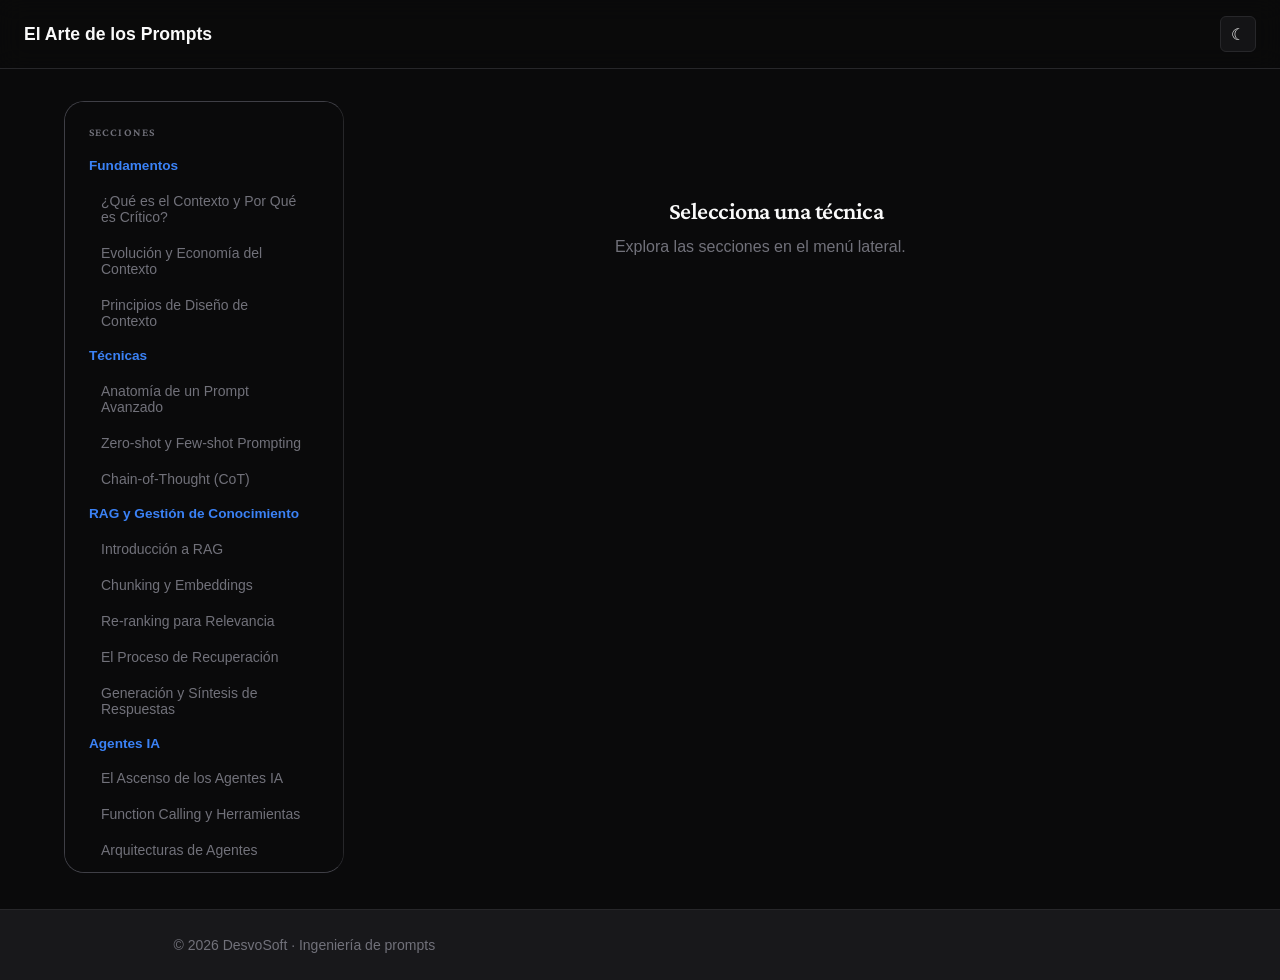
==== content.html @ 852bd84f "Add 3 missing section cards (Optimizacion, Seguridad, Futuro); fix sidebar mobile; add hover transit" ====
<!DOCTYPE html>
<html lang="es" data-theme="dark">
<head>
  <meta charset="UTF-8" />
  <meta name="viewport" content="width=device-width, initial-scale=1.0" />
  <title>Contenido — El Arte de los Prompts</title>
  <meta name="description" content="Catálogo de técnicas de ingeniería de prompts." />
  <meta name="keywords" content="ingeniería de prompts,prompt engineering,context engineering,LLM,inteligencia artificial" />
  <meta name="author" content="DesvoSoft" />
  <meta name="robots" content="index, follow" />
  <meta property="og:title" content="El Arte de los Prompts - Contenido" />
  <meta property="og:description" content="Catálogo de técnicas de ingeniería de prompts." />
  <meta property="og:type" content="article" />
  <meta property="og:url" content="https://desvosoft.github.io/El-arte-de-los-prompts/content.html" />
  <meta name="twitter:card" content="summary" />
  <meta name="twitter:title" content="El Arte de los Prompts - Contenido" />
  <link rel="canonical" href="https://desvosoft.github.io/El-arte-de-los-prompts/content.html" />
  <link rel="icon" type="image/svg+xml" href="data:image/svg+xml,<svg xmlns='http://www.w3.org/2000/svg' viewBox='0 0 100 100'><text y='.9em' font-size='90'>🧠</text></svg>" />
  <link rel="stylesheet" href="style.css" />
<style>
    :root {
      --bg: #0a0a0b;
      --surface: #141416;
      --border: #27272a;
      --text: #fafafa;
      --text-muted: #71717a;
      --accent: #3b82f6;
      --accent-subtle: rgba(59, 130, 246, 0.15);
      --accent-hover: #60a5fa;
      --success: #10b981;
      --success-subtle: rgba(16, 185, 129, 0.15);
      --warning: #f59e0b;
      --warning-subtle: rgba(245, 158, 11, 0.15);
      --purple: #8b5cf6;
      --purple-subtle: rgba(139, 92, 246, 0.15);
    }
    [data-theme="light"] {
      --bg: #fafafa;
      --surface: #ffffff;
      --border: #e4e4e7;
      --text: #18181b;
      --text-muted: #71717a;
      --accent: #2563eb;
      --accent-subtle: rgba(37, 99, 235, 0.1);
      --accent-hover: #1d4ed8;
      --success: #059669;
      --success-subtle: rgba(5, 150, 105, 0.1);
      --warning: #d97706;
      --warning-subtle: rgba(217, 119, 6, 0.1);
      --purple: #7c3aed;
      --purple-subtle: rgba(124, 58, 237, 0.1);
    }
    * { margin: 0; padding: 0; box-sizing: border-box; }
    body {
      font-family: -apple-system, BlinkMacSystemFont, 'Segoe UI', sans-serif;
      background: var(--bg);
      color: var(--text);
      min-height: 100vh;
      line-height: 1.6;
    }
    
    /* Header */
    .header {
      position: sticky;
      top: 0;
      z-index: 100;
      padding: 1rem 1.5rem;
      display: flex;
      justify-content: space-between;
      align-items: center;
      background: rgba(10, 10, 11, 0.9);
      backdrop-filter: blur(12px);
      border-bottom: 1px solid var(--border);
    }
    [data-theme="light"] .header { background: rgba(250, 250, 250, 0.9); }
    .logo { font-weight: 700; text-decoration: none; color: var(--text); font-size: 1.1rem; transition: color 0.2s; }
    .logo:hover { color: var(--accent); }
    .header-right { display: flex; align-items: center; gap: 1rem; }
    .toggle {
      width: 36px;
      height: 36px;
      border-radius: 6px;
      border: 1px solid var(--border);
      background: var(--surface);
      color: var(--text);
      cursor: pointer;
      font-size: 1rem;
      transition: all 0.2s;
    }
    .toggle:hover { border-color: var(--accent); color: var(--accent); }

    /* Layout */
    .layout {
      display: flex;
      min-height: calc(100vh - 60px);
    }
    .sidebar {
      width: 280px;
      flex-shrink: 0;
      border-right: 1px solid var(--border);
      padding: 1.5rem;
      overflow-y: auto;
      position: sticky;
      top: 60px;
      height: calc(100vh - 60px);
      background: var(--bg);
    }
    .sidebar h3 {
      font-size: 0.7rem;
      text-transform: uppercase;
      letter-spacing: 0.1em;
      color: var(--text-muted);
      margin-bottom: 1rem;
      font-weight: 600;
    }
    .menu { list-style: none; }
    .menu-section { margin-bottom: 1.5rem; }
    .menu-header {
      font-size: 0.85rem;
      font-weight: 600;
      color: var(--accent);
      margin-bottom: 0.5rem;
    }
    .menu li { margin-bottom: 0.25rem; }
    .menu button {
      width: 100%;
      text-align: left;
      padding: 0.5rem 0.75rem;
      font-size: 0.875rem;
      background: transparent;
      border: none;
      border-radius: 6px;
      color: var(--text-muted);
      cursor: pointer;
      transition: all 0.2s;
    }
    .menu button:hover { background: var(--surface); color: var(--text); }
    .menu button.active { background: var(--accent-subtle); color: var(--accent); font-weight: 500; }

    .main { flex: 1; padding: 2rem; max-width: 800px; }
    .breadcrumb { display: flex; gap: 0.5rem; font-size: 0.85rem; color: var(--text-muted); margin-bottom: 1.5rem; }
    .breadcrumb a { color: var(--text-muted); text-decoration: none; transition: color 0.2s; }
    .breadcrumb a:hover { color: var(--accent); }

    /* Technique Content */
    .technique h1 { font-size: 1.75rem; margin-bottom: 0.75rem; font-weight: 700; }
    .technique .summary { font-size: 1.1rem; color: var(--text-muted); margin-bottom: 1.5rem; line-height: 1.7; }
    .technique .meta { display: flex; gap: 0.75rem; margin-bottom: 2rem; flex-wrap: wrap; }
    .technique .meta span {
      padding: 0.25rem 0.75rem;
      font-size: 0.8rem;
      background: var(--surface);
      border: 1px solid var(--border);
      border-radius: 50px;
      color: var(--text-muted);
    }
    
    /* Sections */
    .technique .section { margin-bottom: 2rem; padding-bottom: 1.5rem; border-bottom: 1px solid var(--border); }
    .technique .section:last-child { border-bottom: none; }
    .technique .section h2 { font-size: 1.1rem; margin-bottom: 1rem; padding-bottom: 0.5rem; border-bottom: 1px solid var(--border); font-weight: 600; }
    .technique .section p, .technique .section li { font-size: 0.95rem; color: var(--text-muted); margin-bottom: 0.75rem; line-height: 1.7; }
    .technique ul { padding-left: 1.25rem; }
    .technique li { margin-bottom: 0.5rem; }
    
    /* Example Block */
    .example {
      background: var(--surface);
      border: 1px solid var(--border);
      border-radius: 8px;
      padding: 1.25rem;
      margin: 1rem 0;
    }
    .example h4 { font-size: 0.85rem; color: var(--text-muted); margin-bottom: 0.75rem; font-weight: 500; }
    .example pre {
      font-size: 0.85rem;
      white-space: pre-wrap;
      font-family: 'SF Mono', Monaco, 'JetBrains Mono', monospace;
      line-height: 1.6;
      background: var(--bg);
      padding: 1rem;
      border-radius: 6px;
      overflow-x: auto;
    }
    
    /* Deep Dive */
    .deep-dive {
      background: var(--purple-subtle);
      border-left: 3px solid var(--purple);
      padding: 1rem;
      margin: 1rem 0;
      border-radius: 0 8px 8px 0;
    }
    .deep-dive h3 { font-size: 0.9rem; color: var(--purple); margin-bottom: 0.5rem; font-weight: 600; }
    .deep-dive li { margin-bottom: 0.5rem; }
    
    /* Scenario */
    .scenario {
      background: var(--surface);
      border: 1px solid var(--border);
      border-radius: 8px;
      padding: 1rem;
      margin: 1rem 0;
    }
    .scenario h4 { font-size: 0.9rem; color: var(--text); margin-bottom: 0.5rem; font-weight: 500; }
    .scenario pre { font-size: 0.8rem; white-space: pre-wrap; margin-bottom: 0.5rem; font-family: monospace; }
    .scenario .analysis { font-size: 0.85rem; color: var(--text-muted); font-style: italic; }
    
    /* Hands On */
    .hands-on {
      background: var(--success-subtle);
      border: 1px solid var(--success);
      border-radius: 8px;
      padding: 1.5rem;
      margin: 1.5rem 0;
    }
    .hands-on h2 { color: var(--success); font-size: 1rem; margin-bottom: 1rem; }
    .hands-on ol { padding-left: 1.25rem; }
    .hands-on li { margin-bottom: 0.5rem; color: var(--text); }
    
    /* Key Takeaways */
    .key-takeaways {
      background: var(--surface);
      border: 1px solid var(--border);
      border-radius: 8px;
      padding: 1.5rem;
      margin: 1.5rem 0;
    }
    .key-takeaways h2 { font-size: 1rem; margin-bottom: 1rem; }
    .key-takeaways ul { list-style: none; }
    .key-takeaways li { 
      color: var(--text); 
      margin-bottom: 0.75rem;
      padding-left: 1.5rem;
      position: relative;
    }
    .key-takeaways li::before {
      content: "✓";
      position: absolute;
      left: 0;
      color: var(--success);
      font-weight: bold;
    }

    /* Best Practices */
    .best-practices {
      background: var(--accent-subtle);
      border: 1px solid var(--accent);
      border-radius: 8px;
      padding: 1.5rem;
      margin: 1.5rem 0;
    }
    .best-practices h2 { color: var(--accent); font-size: 1rem; margin-bottom: 1rem; }
    
    /* Errors */
    .errors {
      background: rgba(239, 68, 68, 0.1);
      border: 1px solid #ef4444;
      border-radius: 8px;
      padding: 1.5rem;
      margin: 1.5rem 0;
    }
    .errors h2 { color: #ef4444; font-size: 1rem; margin-bottom: 1rem; }
    .errors li { color: var(--text-muted); margin-bottom: 0.5rem; }
    .errors li::before {
      content: "✗ ";
      color: #ef4444;
    }

    /* Empty State */
    .empty { text-align: center; padding: 4rem 2rem; }
    .empty h2 { font-size: 1.5rem; margin-bottom: 0.5rem; }
    .empty p { color: var(--text-muted); }

    /* Footer */
    .footer { padding: 1.5rem; text-align: center; border-top: 1px solid var(--border); color: var(--text-muted); font-size: 0.85rem; }

    /* Animations */
    @keyframes fadeIn {
      from { opacity: 0; transform: translateY(10px); }
      to { opacity: 1; transform: translateY(0); }
    }
    .technique { animation: fadeIn 0.3s ease-out; }

    /* Responsive */
    @media (max-width: 768px) {
      .layout { flex-direction: column; }
      .sidebar { width: 100%; height: auto; position: static; border-right: none; border-bottom: 1px solid var(--border); max-height: 50vh; overflow-y: auto; }
      .main { padding: 1.5rem; }
      .technique h1 { font-size: 1.5rem; }
    }
  </style>
</head>
<body>
  <header class="header">
    <a href="index.html" class="logo">El Arte de los Prompts</a>
    <div class="header-right">
      <button class="toggle" onclick="toggleTheme()">☾</button>
    </div>
  </header>

  <div class="layout">
    <aside class="sidebar">
      <h3>Secciones</h3>
      <ul class="menu" id="menu"></ul>
    </aside>
    <main class="main" id="main">
      <div class="empty">
        <h2>Selecciona una técnica</h2>
        <p>Explora las secciones en el menú lateral.</p>
      </div>
    </main>
  </div>

  <footer class="footer">
    <p>&copy; 2026 DesvoSoft · Ingeniería de prompts</p>
  </footer>

  <script>
    let sections = [];
    let flatTopics = [];

    // Theme
    function initTheme() {
      const saved = localStorage.getItem('theme');
      const isDark = saved === 'dark' || !saved;
      document.documentElement.setAttribute('data-theme', isDark ? 'dark' : 'light');
      document.querySelector('.toggle').textContent = isDark ? '☾' : '☀';
    }
    function toggleTheme() {
      const root = document.documentElement;
      const next = root.getAttribute('data-theme') === 'dark' ? 'light' : 'dark';
      root.setAttribute('data-theme', next);
      localStorage.setItem('theme', next);
      document.querySelector('.toggle').textContent = next === 'dark' ? '☾' : '☀';
    }

    // Data
    async function loadData() {
      const res = await fetch('topics.json');
      const data = await res.json();
      sections = data.sections || [];
      sections.forEach(s => {
        s.topics = s.topics || [];
        s.topics.forEach(t => {
          flatTopics.push({ section: s, topic: t });
        });
      });
      // Load detailed lessons
      await loadDetailedLessons();
    }

    // Detailed lessons from /content/
    let detailedLessons = {};
    async function loadDetailedLessons() {
      try {
        const idxRes = await fetch('content/index.json');
        const idx = await idxRes.json();
        for (const mod of idx.modules) {
          try {
            const modRes = await fetch('content/module-' + mod.id + '.json');
            const modData = await modRes.json();
            for (const lesson of modData.lessons) {
              detailedLessons[lesson.id] = lesson;
            }
          } catch (e) {
            console.log('Module ' + mod.id + ' not found');
          }
        }
      } catch (e) {
        console.log('content/index.json not found');
      }
    }

    // Render menu
    function renderMenu() {
      const menu = document.getElementById('menu');
      menu.innerHTML = '';
      sections.forEach(section => {
        const li = document.createElement('li');
        li.className = 'menu-section';
        li.innerHTML = '<div class="menu-header">' + section.title + '</div>';
        const ul = document.createElement('ul');
        ul.className = 'menu';
        section.topics.forEach(topic => {
          const btn = document.createElement('button');
          btn.textContent = topic.title;
          btn.onclick = () => renderTopic(topic.id);
          ul.appendChild(btn);
        });
        li.appendChild(ul);
        menu.appendChild(li);
      });
    }

    // Render topic
    function renderTopic(id) {
      const entry = flatTopics.find(e => e.topic.id === id);
      if (!entry) {
        // Fallback: try to render basic topic without detailed lesson
        const basicTopic = flatTopics.find(e => e.topic.id === id);
        if (basicTopic) {
          renderBasicTopic(basicTopic.topic);
        } else {
          document.getElementById('main').innerHTML = '<div class="empty"><h2>Tema no encontrado</h2><p>Selecciona una técnica del menú.</p></div>';
        }
        return;
      }
      const { section, topic } = entry;
      
      // Update active - use event from the click handler
      if (event) {
        document.querySelectorAll('.menu button').forEach(b => b.classList.remove('active'));
        event.target.classList.add('active');
      }

      // Check for detailed lesson content
      const lesson = detailedLessons[id];
      const main = document.getElementById('main');
      
      let content = `
        <nav class="breadcrumb">
          <a href="index.html">Inicio</a>
          <span>/</span>
          <span>${topic.title}</span>
        </nav>
        <article class="technique">
          <h1>${topic.title}</h1>
          <p class="summary">${topic.summary || ''}</p>
          <div class="meta">
            <span>${topic.difficulty || ''}</span>
            <span>${topic.time || ''}</span>
          </div>
      `;

      // If detailed lesson exists, render rich content
      if (lesson && lesson.sections) {
        for (const sec of lesson.sections) {
          content += `<div class="section"><h2>${sec.title}</h2>`;
          content += `<p>${sec.content}</p>`;
          
          if (sec.deepDive) {
            content += `<div class="deep-dive"><h3>${sec.deepDive.title}</h3><ul>`;
            for (const item of sec.deepDive.items) {
              content += `<li>${item}</li>`;
            }
            content += `</ul></div>`;
          }
          
          if (sec.examples && sec.examples.length) {
            for (const ex of sec.examples) {
              content += `<div class="example"><h4>${ex.title}</h4><pre>${ex.code || ex.prompt}</pre></div>`;
            }
          }
          
          if (sec.scenarios) {
            for (const scen of sec.scenarios) {
              content += `<div class="scenario"><h4>${scen.title}</h4><pre>${JSON.stringify(scen.code, null, 2)}</pre>`;
              content += `<p class="analysis"><strong>Análisis:</strong> ${scen.analysis}</p></div>`;
            }
          }
          
          content += `</div>`;
        }
        
        if (lesson.handsOn) {
          content += `<div class="section hands-on"><h2>${lesson.handsOn.title}</h2><ol>`;
          for (const step of lesson.handsOn.steps) {
            content += `<li>${step}</li>`;
          }
          content += `</ol></div>`;
        }
        
        if (lesson.keyTakeaways) {
          content += `<div class="section key-takeaways"><h2>Puntos Clave</h2><ul>`;
          for (const kt of lesson.keyTakeaways) {
            content += `<li>${kt}</li>`;
          }
          content += `</ul></div>`;
        }
        
        if (lesson.bestPractices) {
          content += `<div class="section best-practices"><h2>Mejores Prácticas</h2><ul>`;
          for (const bp of lesson.bestPractices) {
            content += `<li>${bp}</li>`;
          }
          content += `</ul></div>`;
        }
        
        if (lesson.errors) {
          content += `<div class="section errors"><h2>Errores Comunes</h2><ul>`;
          for (const err of lesson.errors) {
            content += `<li>${err}</li>`;
          }
          content += `</ul></div>`;
        }
      } else {
        // Fallback to basic fields
        content += `${topic.definition ? `<div class="section"><h2>Definición</h2><p>${topic.definition}</p></div>` : ''}
          ${topic.when ? `<div class="section"><h2>Cuándo usarla</h2><p>${topic.when}</p></div>` : ''}
          ${topic.steps && topic.steps.length ? `<div class="section"><h2>Pasos</h2><ul>${topic.steps.map(s => '<li>'+s+'</li>').join('')}</ul></div>` : ''}
          ${topic.example ? `<div class="section"><h2>Ejemplo</h2><div class="example"><h4>${topic.example.title}</h4><pre>${topic.example.prompt}</pre></div></div>` : ''}
          ${topic.errors && topic.errors.length ? `<div class="section"><h2>Errores Comunes</h2><ul>${topic.errors.map(e => '<li>'+e+'</li>').join('')}</ul></div>` : ''}
          ${topic.bestPractices && topic.bestPractices.length ? `<div class="section"><h2>Mejores Prácticas</h2><ul>${topic.bestPractices.map(b => '<li>'+b+'</li>').join('')}</ul></div>` : ''}
          ${topic.related && topic.related.length ? `<div class="section"><h2>Temas Relacionados</h2><p>${topic.related.join(', ')}</p></div>` : ''}`;
      }
      
      content += `</article>`;
      main.innerHTML = content;
    }

    // Render basic topic from topics.json (fallback)
    function renderBasicTopic(topic) {
      const main = document.getElementById('main');
      main.innerHTML = `
        <nav class="breadcrumb">
          <a href="index.html">Inicio</a>
          <span>/</span>
          <span>${topic.title}</span>
        </nav>
        <article class="technique">
          <h1>${topic.title}</h1>
          <p class="summary">${topic.summary || ''}</p>
          <div class="meta">
            <span>${topic.difficulty || ''}</span>
            <span>${topic.time || ''}</span>
          </div>
          ${topic.definition ? `<div class="section"><h2>Definición</h2><p>${topic.definition}</p></div>` : ''}
          ${topic.when ? `<div class="section"><h2>Cuándo usarla</h2><p>${topic.when}</p></div>` : ''}
          ${topic.steps && topic.steps.length ? `<div class="section"><h2>Pasos</h2><ul>${topic.steps.map(s => '<li>'+s+'</li>').join('')}</ul></div>` : ''}
          ${topic.example ? `<div class="section"><h2>Ejemplo</h2><div class="example"><h4>${topic.example.title}</h4><pre>${topic.example.prompt}</pre></div></div>` : ''}
          ${topic.errors && topic.errors.length ? `<div class="section"><h2>Errores Comunes</h2><ul>${topic.errors.map(e => '<li>'+e+'</li>').join('')}</ul></div>` : ''}
          ${topic.bestPractices && topic.bestPractices.length ? `<div class="section"><h2>Mejores Prácticas</h2><ul>${topic.bestPractices.map(b => '<li>'+b+'</li>').join('')}</ul></div>` : ''}
          ${topic.related && topic.related.length ? `<div class="section"><h2>Temas Relacionados</h2><p>${topic.related.join(', ')}</p></div>` : ''}
        </article>
      `;
    }

    // URL params
    function handleUrlParams() {
      const params = new URLSearchParams(window.location.search);
      const section = params.get('section');
      if (section) {
        const topic = flatTopics.find(t => t.topic.id === section);
        if (topic) {
          renderTopic(section);
        } else {
          // Topic not found - show empty state
          document.getElementById('main').innerHTML = '<div class="empty"><h2>Selecciona una técnica</h2><p>Explora las secciones en el menú lateral.</p></div>';
        }
      }
    }

    // Init
    initTheme();
    loadData().then(() => {
      renderMenu();
      handleUrlParams();
    });
  </script>
</body>
</html>
---- style.css ----
@import url('https://fonts.googleapis.com/css2?family=Crimson+Pro:wght@400;500;600;700&family=Source+Sans+3:wght@400;500;600&family=JetBrains+Mono:wght@400;500&display=swap');

:root {
  --color-bg: #09090b;
  --color-surface: #18181b;
  --color-surface-raised: #27272a;
  --color-border: #3f3f46;
  --color-border-subtle: #27272a;
  --color-text: #fafafa;
  --color-text-secondary: #a1a1aa;
  --color-text-muted: #71717a;
  --color-accent: #3b82f6;
  --color-accent-hover: #60a5fa;
  --color-accent-subtle: rgba(59, 130, 246, 0.15);
  --color-accent-glow: rgba(59, 130, 246, 0.4);
  --color-success: #10b981;
  --color-success-subtle: rgba(16, 185, 129, 0.15);
  --color-blue: #3b82f6;
  --color-blue-light: #60a5fa;
  --color-green: #10b981;
  --color-green-light: #34d399;
  --gradient-primary: linear-gradient(135deg, #3b82f6 0%, #10b981 100%);
  --gradient-surface: linear-gradient(180deg, rgba(16, 185, 129, 0.06) 0%, transparent 100%);
  --gradient-glow: radial-gradient(ellipse at center, rgba(59, 130, 246, 0.15) 0%, transparent 70%);
  --font-heading: 'Crimson Pro', Georgia, serif;
  --font-body: 'Source Sans 3', -apple-system, BlinkMacSystemFont, sans-serif;
  --font-mono: 'JetBrains Mono', 'Fira Code', monospace;
  --radius-sm: 4px;
  --radius-md: 8px;
  --radius-lg: 12px;
  --radius-xl: 20px;
  --shadow-glow: 0 0 40px var(--color-accent-glow);
  --transition-fast: 150ms cubic-bezier(0.4, 0, 0.2, 1);
  --transition-smooth: 300ms cubic-bezier(0.4, 0, 0.2, 1);
}

[data-theme="light"] {
  --color-bg: #fafafa;
  --color-surface: #ffffff;
  --color-surface-raised: #f4f4f5;
  --color-border: #e4e4e7;
  --color-border-subtle: #f4f4f5;
  --color-text: #18181b;
  --color-text-secondary: #52525b;
  --color-text-muted: #a1a1aa;
  --color-accent: #2563eb;
  --color-accent-hover: #1d4ed8;
  --color-accent-subtle: rgba(37, 99, 235, 0.1);
  --color-accent-glow: rgba(37, 99, 235, 0.2);
  --color-success: #059669;
  --color-success-subtle: rgba(5, 150, 105, 0.1);
  --gradient-surface: linear-gradient(180deg, rgba(37, 99, 235, 0.05) 0%, transparent 100%);
  --gradient-glow: radial-gradient(ellipse at center, rgba(37, 99, 235, 0.1) 0%, transparent 70%);
}

*, *::before, *::after {
  box-sizing: border-box;
  margin: 0;
  padding: 0;
}

html {
  scroll-behavior: smooth;
}

body {
  font-family: var(--font-body);
  font-size: 16px;
  line-height: 1.6;
  color: var(--color-text);
  background: var(--color-bg);
  min-height: 100vh;
  overflow-x: hidden;
  -webkit-font-smoothing: antialiased;
}

/* Particles Background */
.particles {
  position: fixed;
  top: 0;
  left: 0;
  width: 100%;
  height: 100%;
  pointer-events: none;
  z-index: 0;
  overflow: hidden;
}

.particle {
  position: absolute;
  width: 2px;
  height: 2px;
  background: var(--color-accent);
  border-radius: 50%;
  opacity: 0.3;
  animation: float-particle 20s infinite linear;
}

@keyframes float-particle {
  0% {
    transform: translateY(100vh) rotate(0deg);
    opacity: 0;
  }
  10% {
    opacity: 0.3;
  }
  90% {
    opacity: 0.3;
  }
  100% {
    transform: translateY(-100vh) rotate(720deg);
    opacity: 0;
  }
}

a {
  color: var(--color-accent);
  text-decoration: none;
  transition: color var(--transition-fast);
}

a:hover {
  color: var(--color-accent-hover);
}

h1, h2, h3, h4 {
  font-family: var(--font-heading);
  font-weight: 600;
  line-height: 1.2;
  color: var(--color-text);
}

h1 { font-size: 3.5rem; letter-spacing: -0.03em; }
h2 { font-size: 2.25rem; letter-spacing: -0.02em; }
h3 { font-size: 1.5rem; }
h4 { font-size: 1.25rem; }

p {
  max-width: 72ch;
  color: var(--color-text-secondary);
}

button {
  font-family: inherit;
  cursor: pointer;
  border: none;
  background: none;
}

/* Skip Link */
.skip-link {
  position: absolute;
  top: -50px;
  left: 16px;
  background: var(--color-accent);
  color: #fff;
  padding: 10px 20px;
  border-radius: var(--radius-md);
  z-index: 1000;
  transition: top var(--transition-fast);
}

.skip-link:focus {
  top: 16px;
}

/* Theme Toggle */
.toggle-theme {
  position: fixed;
  top: 1.5rem;
  right: 1.5rem;
  width: 44px;
  height: 44px;
  border-radius: var(--radius-md);
  border: 1px solid var(--color-border);
  background: var(--color-surface);
  color: var(--color-text-secondary);
  cursor: pointer;
  z-index: 100;
  display: flex;
  align-items: center;
  justify-content: center;
  font-size: 1.25rem;
  transition: all var(--transition-smooth);
  backdrop-filter: blur(10px);
}

.toggle-theme:hover {
  background: var(--color-surface-raised);
  border-color: var(--color-accent);
  box-shadow: var(--shadow-glow);
}

.theme-icon,
.theme-icon-dark {
  line-height: 1;
}

/* Hero Section */
.hero {
  position: relative;
  background: var(--color-surface);
  border-bottom: 1px solid var(--color-border);
  padding: 6rem clamp(2rem, 5vw, 8rem) 5rem;
  overflow: hidden;
  z-index: 1;
}

.hero::before {
  content: '';
  position: absolute;
  top: 0;
  left: 0;
  right: 0;
  bottom: 0;
  background: 
    radial-gradient(ellipse 80% 50% at 50% -20%, rgba(139, 92, 246, 0.2) 0%, transparent 50%),
    var(--gradient-glow);
  pointer-events: none;
}

.hero-bg-pattern {
  position: absolute;
  top: 0;
  left: 0;
  right: 0;
  bottom: 0;
  background-image: 
    radial-gradient(rgba(139, 92, 246, 0.1) 1px, transparent 1px);
  background-size: 40px 40px;
  opacity: 0.5;
}

.hero-content {
  position: relative;
  max-width: 800px;
  margin: 0 auto;
  text-align: center;
  z-index: 1;
}

.hero-badge {
  display: inline-block;
  padding: 0.5rem 1.25rem;
  font-size: 0.75rem;
  font-weight: 600;
  text-transform: uppercase;
  letter-spacing: 0.15em;
  color: var(--color-accent);
  background: var(--color-accent-subtle);
  border: 1px solid rgba(139, 92, 246, 0.3);
  border-radius: 50px;
  margin-bottom: 2rem;
  animation: fadeInDown 0.6s ease-out;
}

.hero-title {
  margin-bottom: 1.5rem;
  animation: fadeInUp 0.8s ease-out 0.1s backwards;
}

.title-line {
  display: block;
}

.title-accent {
  background: var(--gradient-primary);
  -webkit-background-clip: text;
  -webkit-text-fill-color: transparent;
  background-clip: text;
}

.hero-subtitle {
  font-size: 1.25rem;
  color: var(--color-text-secondary);
  margin-bottom: 2.5rem;
  line-height: 1.7;
  animation: fadeInUp 0.8s ease-out 0.2s backwards;
}

.hero-stats {
  display: flex;
  justify-content: center;
  gap: 3rem;
  padding: 2rem 0;
  margin-bottom: 2rem;
  animation: fadeInUp 0.8s ease-out 0.3s backwards;
}

.stat-item {
  text-align: center;
}

.stat-number {
  display: block;
  font-family: var(--font-heading);
  font-size: 2.5rem;
  font-weight: 700;
  background: var(--gradient-primary);
  -webkit-background-clip: text;
  -webkit-text-fill-color: transparent;
  background-clip: text;
  transition: transform var(--transition-smooth);
}

.stat-number:hover {
  transform: scale(1.1);
}

.stat-label {
  font-size: 0.875rem;
  color: var(--color-text-muted);
  text-transform: uppercase;
  letter-spacing: 0.05em;
}

.hero-actions {
  display: flex;
  gap: 1rem;
  justify-content: center;
  flex-wrap: wrap;
  animation: fadeInUp 0.8s ease-out 0.4s backwards;
}

.btn {
  display: inline-flex;
  align-items: center;
  gap: 0.5rem;
  padding: 0.875rem 1.75rem;
  font-size: 1rem;
  font-weight: 500;
  border-radius: var(--radius-lg);
  border: 1px solid transparent;
  transition: all var(--transition-smooth);
}

.btn-primary {
  background: var(--gradient-primary);
  color: #fff;
  border-color: transparent;
  box-shadow: 0 4px 20px rgba(139, 92, 246, 0.3);
}

.btn-primary:hover {
  transform: translateY(-2px);
  box-shadow: 0 8px 30px rgba(139, 92, 246, 0.4);
}

.btn-primary svg {
  width: 18px;
  height: 18px;
  transition: transform var(--transition-fast);
}

.btn-primary:hover svg {
  transform: translateX(4px);
}

.btn-ghost {
  background: transparent;
  color: var(--color-text-secondary);
  border-color: var(--color-border);
}

.btn-ghost:hover {
  background: var(--color-surface-raised);
  color: var(--color-text);
  border-color: var(--color-accent);
}

.btn-secondary {
  background: var(--color-surface-raised);
  color: var(--color-text);
  border-color: var(--color-border);
}

.btn-secondary:hover {
  background: var(--color-border);
}

/* Quick Nav */
.quick-nav {
  position: sticky;
  top: 0;
  z-index: 50;
  background: rgba(9, 9, 11, 0.8);
  backdrop-filter: blur(20px);
  border-bottom: 1px solid var(--color-border);
  padding: 0 clamp(2rem, 5vw, 8rem);
}

.nav-container {
  display: flex;
  align-items: center;
  justify-content: space-between;
  gap: 2rem;
  padding: 1rem 0;
}

.nav-sections {
  display: flex;
  gap: 0.5rem;
}

.nav-btn {
  padding: 0.625rem 1.25rem;
  font-size: 0.9rem;
  font-weight: 500;
  color: var(--color-text-secondary);
  border-radius: var(--radius-md);
  transition: all var(--transition-fast);
}

.nav-btn:hover {
  background: var(--color-surface-raised);
  color: var(--color-text);
}

.nav-btn.active {
  background: var(--color-accent-subtle);
  color: var(--color-accent);
}

.nav-search {
  display: flex;
  align-items: center;
  background: var(--color-surface);
  border: 1px solid var(--color-border);
  border-radius: var(--radius-md);
  padding: 0 0.5rem;
  transition: border-color var(--transition-fast);
}

.nav-search:focus-within {
  border-color: var(--color-accent);
  box-shadow: 0 0 0 3px var(--color-accent-subtle);
}

.search-input {
  border: none;
  background: transparent;
  color: var(--color-text);
  padding: 0.625rem 0.875rem;
  font-size: 0.9rem;
  width: 220px;
  outline: none;
}

.search-input::placeholder {
  color: var(--color-text-muted);
}

.search-btn {
  padding: 0.5rem;
  color: var(--color-text-muted);
  border-radius: var(--radius-sm);
}

.search-btn:hover {
  color: var(--color-accent);
}

.search-btn svg {
  width: 18px;
  height: 18px;
}

/* Featured Techniques */
.featured-techniques {
  position: relative;
  padding: 5rem clamp(2rem, 5vw, 8rem);
  max-width: 1200px;
  margin: 0 auto;
  z-index: 1;
}

.featured-header {
  text-align: center;
  margin-bottom: 3.5rem;
}

.featured-header h2 {
  margin-bottom: 0.75rem;
  background: var(--gradient-primary);
  -webkit-background-clip: text;
  -webkit-text-fill-color: transparent;
  background-clip: text;
}

.featured-header p {
  color: var(--color-text-muted);
}

.techniques-grid {
  display: grid;
  grid-template-columns: repeat(auto-fit, minmax(320px, 1fr));
  gap: 1.5rem;
}

.hero-card {
  background: var(--color-surface);
  border: 1px solid var(--color-border);
  border-radius: var(--radius-xl);
  padding: 1.75rem;
  transition: all var(--transition-smooth);
  position: relative;
  overflow: hidden;
}

.hero-card::before {
  content: '';
  position: absolute;
  top: 0;
  left: 0;
  right: 0;
  height: 3px;
  background: var(--gradient-primary);
  transform: scaleX(0);
  transform-origin: left;
  transition: transform var(--transition-smooth);
}

.hero-card:hover {
  border-color: var(--color-accent);
  transform: translateY(-4px);
  box-shadow: 0 20px 40px rgba(0, 0, 0, 0.3);
}

.hero-card:hover::before {
  transform: scaleX(1);
}

.hero-card h3 {
  display: flex;
  align-items: center;
  gap: 0.75rem;
  font-size: 1.25rem;
  margin-bottom: 0.75rem;
}

.hero-card h3 .icon {
  width: 40px;
  height: 40px;
  border-radius: var(--radius-md);
  background: var(--color-accent-subtle);
  display: flex;
  align-items: center;
  justify-content: center;
  color: var(--color-accent);
}

.hero-card h3 .icon svg {
  width: 20px;
  height: 20px;
  stroke: currentColor;
  stroke-width: 2;
  fill: none;
}

.hero-card p {
  font-size: 0.95rem;
  color: var(--color-text-secondary);
  margin-bottom: 1rem;
}

.hero-card .meta {
  font-size: 0.8rem;
  color: var(--color-text-muted);
}

.hero-card .btn-link {
  display: inline-flex;
  align-items: center;
  gap: 0.375rem;
  margin-top: 1rem;
  font-size: 0.9rem;
  font-weight: 500;
  color: var(--color-accent);
}

.hero-card .btn-link svg {
  width: 16px;
  height: 16px;
  transition: transform var(--transition-fast);
}

.hero-card .btn-link:hover svg {
  transform: translateX(4px);
}

/* Quick Access Section */
.quick-access {
  padding: 3rem clamp(2rem, 5vw, 8rem);
  background: var(--gradient-surface);
  border-top: 1px solid var(--color-border);
  border-bottom: 1px solid var(--color-border);
}

.quick-access-grid {
  display: grid;
  grid-template-columns: repeat(auto-fit, minmax(260px, 1fr));
  gap: 1.25rem;
  max-width: 1200px;
  margin: 0 auto;
}

.quick-card {
  display: block;
  background: var(--color-surface);
  border: 1px solid var(--color-border);
  border-radius: var(--radius-lg);
  padding: 1.5rem;
  transition: all var(--transition-smooth);
}

.quick-card:hover {
  border-color: var(--color-accent);
  transform: translateY(-2px);
  box-shadow: 0 10px 30px rgba(0, 0, 0, 0.2);
}

.quick-icon {
  width: 48px;
  height: 48px;
  border-radius: var(--radius-md);
  background: var(--color-accent-subtle);
  display: flex;
  align-items: center;
  justify-content: center;
  margin-bottom: 1rem;
  color: var(--color-accent);
}

.quick-icon svg {
  width: 24px;
  height: 24px;
  stroke: currentColor;
  stroke-width: 1.5;
  fill: none;
}

.quick-card h3 {
  font-size: 1.1rem;
  margin-bottom: 0.5rem;
}

.quick-card p {
  font-size: 0.875rem;
  color: var(--color-text-muted);
  margin: 0;
}

/* Menu Handle (Mobile) */
.menu-handle {
  display: none;
  position: fixed;
  top: 1rem;
  left: 1rem;
  padding: 0.625rem 1rem;
  background: var(--color-surface);
  border: 1px solid var(--color-border);
  border-radius: var(--radius-md);
  font-size: 0.875rem;
  font-weight: 500;
  color: var(--color-text);
  z-index: 100;
  box-shadow: 0 4px 12px rgba(0, 0, 0, 0.2);
}

/* Layout */
.layout {
  display: grid;
  grid-template-columns: 300px 1fr;
  gap: 2rem;
  padding: 2rem clamp(2rem, 5vw, 8rem);
  max-width: 1400px;
  margin: 0 auto;
  min-height: calc(100vh - 400px);
  position: relative;
  z-index: 1;
}

/* Sidebar */
.sidebar {
  position: sticky;
  top: 6rem;
  background: var(--color-surface);
  border: 1px solid var(--color-border);
  border-radius: var(--radius-xl);
  padding: 1.5rem;
  height: fit-content;
  max-height: calc(100vh - 8rem);
  overflow-y: auto;
}

.sidebar-head {
  padding-bottom: 1rem;
  margin-bottom: 1rem;
  border-bottom: 1px solid var(--color-border-subtle);
}

.sidebar-head h2 {
  font-size: 0.7rem;
  font-weight: 600;
  text-transform: uppercase;
  letter-spacing: 0.12em;
  color: var(--color-text-muted);
  margin: 0;
}

.menu {
  list-style: none;
  display: flex;
  flex-direction: column;
  gap: 0.25rem;
}

.menu-section {
  margin-bottom: 0.5rem;
}

.menu-section-header {
  display: flex;
  align-items: center;
  gap: 0.625rem;
  padding: 0.625rem 0.875rem;
  font-size: 0.8rem;
  font-weight: 600;
  color: var(--color-text-secondary);
  cursor: pointer;
  border-radius: var(--radius-md);
  transition: all var(--transition-fast);
}

.menu-section-header:hover {
  background: var(--color-surface-raised);
  color: var(--color-text);
}

.menu-section-header .icon {
  width: 24px;
  height: 24px;
  display: flex;
  align-items: center;
  justify-content: center;
}

.menu-section-header svg {
  width: 14px;
  height: 14px;
  stroke: currentColor;
  stroke-width: 2;
  fill: none;
}

.menu-section-header::after {
  content: '';
  margin-left: auto;
  width: 8px;
  height: 8px;
  border-right: 1.5px solid currentColor;
  border-bottom: 1.5px solid currentColor;
  transform: rotate(-45deg);
  transition: transform var(--transition-fast);
}

.menu-section[aria-expanded="true"] .menu-section-header::after {
  transform: rotate(45deg);
}

.menu-sublist {
  list-style: none;
  margin: 0.25rem 0 0 0.5rem;
  padding: 0 0 0 1rem;
  display: flex;
  flex-direction: column;
  gap: 0.125rem;
}

.menu-sublist button {
  display: block;
  width: 100%;
  padding: 0.5rem 0.875rem;
  text-align: left;
  font-size: 0.875rem;
  color: var(--color-text-secondary);
  border-radius: var(--radius-md);
  transition: all var(--transition-fast);
}

.menu-sublist button:hover {
  background: var(--color-surface-raised);
  color: var(--color-text);
}

.menu-sublist button.active {
  background: var(--color-accent-subtle);
  color: var(--color-accent);
  font-weight: 500;
}

.sidebar-footer {
  margin-top: 1.5rem;
  padding-top: 1rem;
  border-top: 1px solid var(--color-border-subtle);
}

.sidebar-footer p {
  font-size: 0.75rem;
  color: var(--color-text-muted);
  margin: 0;
}

.sidebar-footer kbd {
  display: inline-block;
  padding: 0.125rem 0.375rem;
  font-size: 0.7rem;
  font-family: var(--font-mono);
  background: var(--color-surface-raised);
  border: 1px solid var(--color-border);
  border-radius: 3px;
}

/* Main Content */
.main {
  min-width: 0;
}

.breadcrumbs {
  margin-bottom: 1.5rem;
}

.breadcrumbs ol {
  list-style: none;
  display: flex;
  flex-wrap: wrap;
  gap: 0.5rem;
  font-size: 0.875rem;
}

.breadcrumbs li {
  display: flex;
  align-items: center;
  gap: 0.5rem;
  color: var(--color-text-muted);
}

.breadcrumbs li:not(:last-child)::after {
  content: '/';
  color: var(--color-border);
}

.breadcrumbs .link-button {
  background: none;
  border: none;
  padding: 0;
  font: inherit;
  color: var(--color-text-secondary);
  cursor: pointer;
}

.breadcrumbs .link-button:hover {
  color: var(--color-accent);
}

.content {
  background: var(--color-surface);
  border: 1px solid var(--color-border);
  border-radius: var(--radius-xl);
  padding: 2rem;
  min-height: 400px;
}

/* Empty State */
.empty-state {
  display: flex;
  flex-direction: column;
  align-items: center;
  justify-content: center;
  text-align: center;
  padding: 4rem 2rem;
  min-height: 400px;
}

.empty-icon {
  width: 80px;
  height: 80px;
  border-radius: var(--radius-xl);
  background: var(--color-accent-subtle);
  display: flex;
  align-items: center;
  justify-content: center;
  margin-bottom: 1.5rem;
  color: var(--color-accent);
}

.empty-icon svg {
  width: 40px;
  height: 40px;
  stroke: currentColor;
  stroke-width: 1;
  fill: none;
}

.empty-state h2 {
  font-size: 1.5rem;
  margin-bottom: 0.75rem;
}

.empty-state p {
  color: var(--color-text-muted);
  margin-bottom: 1.5rem;
}

/* Technique View */
.technique-header {
  border-bottom: 1px solid var(--color-border-subtle);
  padding-bottom: 1.25rem;
  margin-bottom: 1.5rem;
}

.technique-header h2 {
  margin-bottom: 0.5rem;
}

.technique-header > p {
  color: var(--color-text-secondary);
  font-size: 1.1rem;
  margin-bottom: 1rem;
}

.badge {
  display: inline-flex;
  align-items: center;
  gap: 0.375rem;
  padding: 0.25rem 0.625rem;
  font-size: 0.75rem;
  font-weight: 500;
  color: var(--color-text-muted);
  background: var(--color-surface-raised);
  border-radius: var(--radius-sm);
  margin-right: 0.5rem;
}

.technique-meta {
  display: flex;
  flex-wrap: wrap;
  gap: 0.5rem;
}

.technique-layout {
  display: grid;
  grid-template-columns: 1fr 280px;
  gap: 2rem;
}

.technique-main h3 {
  margin-top: 1.75rem;
  margin-bottom: 0.75rem;
  font-size: 1.15rem;
}

.technique-main h3:first-child {
  margin-top: 0;
}

.step-list, .error-list, .practice-list {
  padding-left: 1.25rem;
  margin-bottom: 1.5rem;
}

.step-list li, .error-list li, .practice-list li {
  margin-bottom: 0.5rem;
  color: var(--color-text-secondary);
}

.block-expandable {
  margin: 1.5rem 0;
  border: 1px solid var(--color-border);
  border-radius: var(--radius-md);
  overflow: hidden;
}

.block-expandable summary {
  padding: 0.875rem 1rem;
  font-weight: 500;
  font-size: 0.95rem;
  cursor: pointer;
  background: var(--color-surface-raised);
  list-style: none;
}

.block-expandable[open] summary {
  border-bottom: 1px solid var(--color-border);
}

.block-expandable > div {
  padding: 1rem;
}

.copy-wrapper {
  margin-top: 0.75rem;
}

.copy-area {
  background: var(--color-bg);
  border: 1px solid var(--color-border);
  border-radius: var(--radius-md);
  padding: 1rem;
  font-family: var(--font-mono);
  font-size: 0.875rem;
  line-height: 1.6;
  overflow-x: auto;
  white-space: pre-wrap;
  word-break: break-word;
}

.copy-btn {
  margin-top: 0.5rem;
  padding: 0.375rem 0.875rem;
  font-size: 0.8rem;
  font-weight: 500;
  background: var(--color-accent);
  border: none;
  border-radius: var(--radius-sm);
  color: #fff;
  cursor: pointer;
  transition: all var(--transition-fast);
}

.copy-btn:hover {
  background: var(--color-accent-hover);
}

.copy-btn.copied {
  background: var(--color-success);
}

.technique-aside {
  position: sticky;
  top: 6rem;
  display: flex;
  flex-direction: column;
  gap: 1rem;
}

.aside-card {
  background: var(--color-surface-raised);
  border: 1px solid var(--color-border-subtle);
  border-radius: var(--radius-md);
  padding: 1rem;
}

.aside-card h3 {
  font-size: 0.7rem;
  font-weight: 600;
  text-transform: uppercase;
  letter-spacing: 0.08em;
  color: var(--color-text-muted);
  margin-bottom: 0.75rem;
}

.resource-list, .notes-list {
  list-style: none;
  font-size: 0.875rem;
}

.resource-list li, .notes-list li {
  margin-bottom: 0.5rem;
}

.resource-list a {
  color: var(--color-accent);
}

.resource-list small {
  display: block;
  color: var(--color-text-muted);
  font-size: 0.8rem;
}

.related-list {
  display: flex;
  flex-direction: column;
  gap: 0.25rem;
}

.related-list button {
  width: 100%;
  text-align: left;
  padding: 0.5rem 0.75rem;
  font-size: 0.875rem;
  color: var(--color-text-secondary);
  background: var(--color-surface);
  border: 1px solid var(--color-border-subtle);
  border-radius: var(--radius-sm);
  cursor: pointer;
  transition: all var(--transition-fast);
}

.related-list button:hover {
  border-color: var(--color-accent);
  color: var(--color-accent);
}

.nav-buttons {
  display: flex;
  justify-content: space-between;
  gap: 1rem;
  margin-top: 2rem;
  padding-top: 1.5rem;
  border-top: 1px solid var(--color-border-subtle);
}

/* Reader Toggle */
.reader-toggle {
  position: fixed;
  bottom: 1.5rem;
  left: 1.5rem;
  padding: 0.625rem 1.125rem;
  font-size: 0.85rem;
  font-weight: 500;
  background: var(--color-surface);
  border: 1px solid var(--color-border);
  border-radius: var(--radius-md);
  color: var(--color-text-secondary);
  cursor: pointer;
  box-shadow: 0 4px 12px rgba(0, 0, 0, 0.2);
  z-index: 25;
  transition: all var(--transition-fast);
}

.reader-toggle:hover {
  background: var(--color-surface-raised);
  color: var(--color-text);
}

.reader-mode .sidebar {
  display: none;
}

.reader-mode .layout {
  grid-template-columns: 1fr;
}

/* Feedback Section */
.feedback {
  background: var(--gradient-surface);
  border-top: 1px solid var(--color-border);
  padding: 4rem clamp(2rem, 5vw, 8rem);
}

.feedback h2 {
  text-align: center;
  margin-bottom: 2rem;
}

.feedback-form {
  max-width: 600px;
  margin: 0 auto;
  background: var(--color-surface);
  border: 1px solid var(--color-border);
  border-radius: var(--radius-xl);
  padding: 2rem;
}

.feedback-form fieldset {
  border: none;
  margin: 0 0 1.25rem 0;
  padding: 0;
}

.feedback-form legend {
  font-weight: 500;
  margin-bottom: 0.75rem;
}

.feedback-options {
  display: flex;
  gap: 1.5rem;
  margin-bottom: 1rem;
}

.feedback-options label {
  display: flex;
  align-items: center;
  gap: 0.5rem;
  cursor: pointer;
  color: var(--color-text-secondary);
}

.feedback-options input[type="radio"] {
  accent-color: var(--color-accent);
}

.feedback-notes {
  display: block;
  margin-bottom: 1.25rem;
}

.feedback-notes label {
  display: block;
  font-weight: 500;
  margin-bottom: 0.5rem;
}

.feedback-notes textarea {
  width: 100%;
  padding: 0.875rem;
  font-family: inherit;
  font-size: 0.95rem;
  border: 1px solid var(--color-border);
  border-radius: var(--radius-md);
  background: var(--color-bg);
  color: var(--color-text);
  resize: vertical;
  transition: border-color var(--transition-fast);
}

.feedback-notes textarea:focus {
  outline: none;
  border-color: var(--color-accent);
  box-shadow: 0 0 0 3px var(--color-accent-subtle);
}

/* Footer */
.footer {
  background: var(--color-surface);
  border-top: 1px solid var(--color-border);
  padding: 2rem clamp(2rem, 5vw, 8rem);
  text-align: center;
}

.footer p {
  font-size: 0.875rem;
  color: var(--color-text-muted);
  margin: 0;
}

/* Animations */
@keyframes fadeInDown {
  from {
    opacity: 0;
    transform: translateY(-20px);
  }
  to {
    opacity: 1;
    transform: translateY(0);
  }
}

@keyframes fadeInUp {
  from {
    opacity: 0;
    transform: translateY(20px);
  }
  to {
    opacity: 1;
    transform: translateY(0);
  }
}

@keyframes fadeIn {
  from { opacity: 0; }
  to { opacity: 1; }
}

/* Responsive */
@media (max-width: 1024px) {
  .layout {
    grid-template-columns: 1fr;
  }

  .sidebar {
    position: fixed;
    top: 0;
    left: 0;
    bottom: 0;
    width: 320px;
    max-width: 85vw;
    border-radius: 0;
    border-right: 1px solid var(--color-border);
    transform: translateX(-100%);
    transition: transform var(--transition-smooth);
    z-index: 100;
    overflow-y: auto;
  }

  .sidebar.open {
    transform: translateX(0);
  }

  .menu-handle {
    display: flex;
  }

  .nav-sections {
    display: none;
  }

  .technique-layout {
    grid-template-columns: 1fr;
  }

  .technique-aside {
    position: static;
  }
}

@media (max-width: 768px) {
  .hero {
    padding: 4rem 1.5rem 3rem;
  }

  .hero-title {
    font-size: 2.5rem;
  }

  .hero-stats {
    flex-direction: column;
    gap: 1.5rem;
  }

  .nav-container {
    flex-direction: column;
    gap: 1rem;
  }

  .nav-search {
    width: 100%;
  }

  .search-input {
    width: 100%;
  }

  .featured-techniques,
  .quick-access {
    padding: 3rem 1.5rem;
  }

  .layout {
    padding: 1.5rem;
  }

  .content {
    padding: 1.5rem;
  }

  .quick-access-grid {
    grid-template-columns: 1fr;
  }
}

@media (prefers-reduced-motion: reduce) {
  *, *::before, *::after {
    animation: none !important;
    transition: none !important;
  }
}
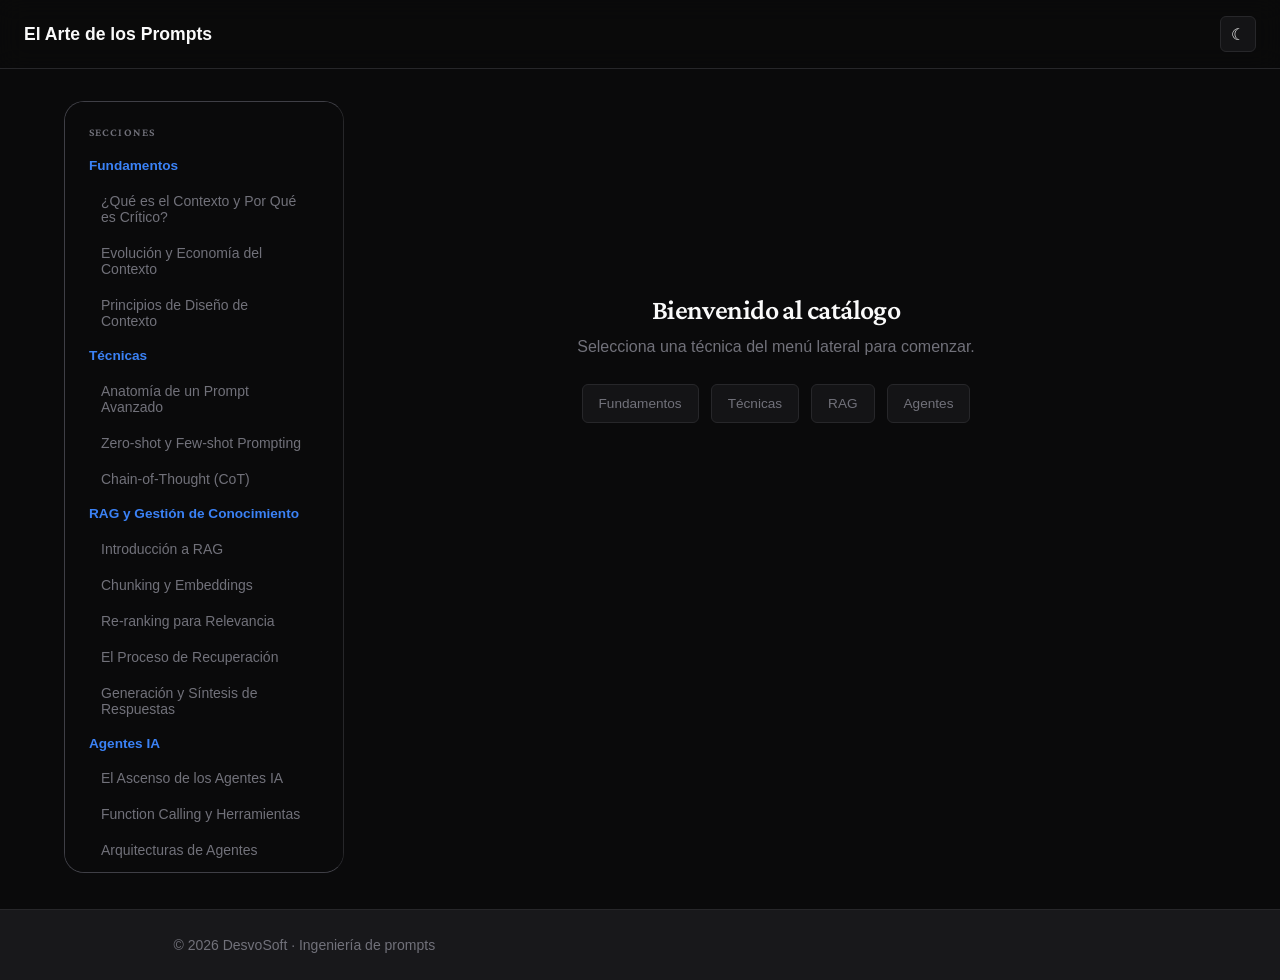
==== commit 9e2d1541: "Improve empty state: better welcome, quick links to main sections" ====
--- a/content.html
+++ b/content.html
@@ -159,7 +159,12 @@
     .technique .section { margin-bottom: 2rem; padding-bottom: 1.5rem; border-bottom: 1px solid var(--border); }
     .technique .section:last-child { border-bottom: none; }
     .technique .section h2 { font-size: 1.1rem; margin-bottom: 1rem; padding-bottom: 0.5rem; border-bottom: 1px solid var(--border); font-weight: 600; }
-    .technique .section p, .technique .section li { font-size: 0.95rem; color: var(--text-muted); margin-bottom: 0.75rem; line-height: 1.7; }
+    .technique .section-content { font-size: 0.95rem; color: var(--text-muted); line-height: 1.7; }
+    .technique .section-content p { margin-bottom: 0.75rem; }
+    .technique .section-content strong { color: var(--text); font-weight: 600; }
+    .technique .section-content code { background: var(--surface); padding: 0.15rem 0.4rem; border-radius: 4px; font-size: 0.9em; }
+    .technique .section-content ul, .technique .section-content ol { margin: 0.75rem 0; padding-left: 1.5rem; }
+    .technique .section-content li { margin-bottom: 0.5rem; }
     .technique ul { padding-left: 1.25rem; }
     .technique li { margin-bottom: 0.5rem; }
     
@@ -268,9 +273,29 @@
     }
 
     /* Empty State */
-    .empty { text-align: center; padding: 4rem 2rem; }
-    .empty h2 { font-size: 1.5rem; margin-bottom: 0.5rem; }
-    .empty p { color: var(--text-muted); }
+    .empty { 
+      text-align: center; 
+      padding: 4rem 2rem; 
+      display: flex;
+      flex-direction: column;
+      align-items: center;
+      justify-content: center;
+      min-height: 50vh;
+    }
+    .empty h2 { font-size: 1.75rem; margin-bottom: 0.5rem; font-weight: 600; }
+    .empty p { color: var(--text-muted); font-size: 1rem; margin-bottom: 1.5rem; }
+    .empty .quick-links { display: flex; gap: 0.75rem; flex-wrap: wrap; justify-content: center; }
+    .empty .quick-links a {
+      padding: 0.5rem 1rem;
+      font-size: 0.85rem;
+      background: var(--surface);
+      border: 1px solid var(--border);
+      border-radius: 6px;
+      color: var(--text-muted);
+      text-decoration: none;
+      transition: all 0.2s;
+    }
+    .empty .quick-links a:hover { border-color: var(--accent); color: var(--accent); }
 
     /* Footer */
     .footer { padding: 1.5rem; text-align: center; border-top: 1px solid var(--border); color: var(--text-muted); font-size: 0.85rem; }
@@ -306,8 +331,14 @@
     </aside>
     <main class="main" id="main">
       <div class="empty">
-        <h2>Selecciona una técnica</h2>
-        <p>Explora las secciones en el menú lateral.</p>
+        <h2>Bienvenido al catálogo</h2>
+        <p>Selecciona una técnica del menú lateral para comenzar.</p>
+        <div class="quick-links">
+          <a href="content.html?topic=que-es-contexto">Fundamentos</a>
+          <a href="content.html?topic=anatomia-prompt">Técnicas</a>
+          <a href="content.html?topic=intro-rag">RAG</a>
+          <a href="content.html?topic=agentes-ia">Agentes</a>
+        </div>
       </div>
     </main>
   </div>
@@ -393,6 +424,15 @@
       });
     }
 
+    // Simple markdown: **bold** and *italic*
+    function renderMd(text) {
+      if (!text) return '';
+      return text
+        .replace(/\*\*(.+?)\*\*/g, '<strong>$1</strong>')
+        .replace(/\*(.+?)\*/g, '<em>$1</em>')
+        .replace(/`([^`]+)`/g, '<code>$1</code>');
+    }
+
     // Render topic
     function renderTopic(id) {
       const entry = flatTopics.find(e => e.topic.id === id);
@@ -429,7 +469,6 @@
           <p class="summary">${topic.summary || ''}</p>
           <div class="meta">
             <span>${topic.difficulty || ''}</span>
-            <span>${topic.time || ''}</span>
           </div>
       `;
 
@@ -437,7 +476,7 @@
       if (lesson && lesson.sections) {
         for (const sec of lesson.sections) {
           content += `<div class="section"><h2>${sec.title}</h2>`;
-          content += `<p>${sec.content}</p>`;
+          content += `<div class="section-content">${renderMd(sec.content)}</div>`;
           
           if (sec.deepDive) {
             content += `<div class="deep-dive"><h3>${sec.deepDive.title}</h3><ul>`;
@@ -523,7 +562,6 @@
           <p class="summary">${topic.summary || ''}</p>
           <div class="meta">
             <span>${topic.difficulty || ''}</span>
-            <span>${topic.time || ''}</span>
           </div>
           ${topic.definition ? `<div class="section"><h2>Definición</h2><p>${topic.definition}</p></div>` : ''}
           ${topic.when ? `<div class="section"><h2>Cuándo usarla</h2><p>${topic.when}</p></div>` : ''}
@@ -539,13 +577,17 @@
     // URL params
     function handleUrlParams() {
       const params = new URLSearchParams(window.location.search);
-      const section = params.get('section');
-      if (section) {
-        const topic = flatTopics.find(t => t.topic.id === section);
+      const topicParam = params.get('topic');
+      const sectionParam = params.get('section');
+      
+      // Support both ?topic=ID and ?section=ID formats
+      const topicId = topicParam || sectionParam;
+      
+      if (topicId) {
+        const topic = flatTopics.find(t => t.topic.id === topicId);
         if (topic) {
-          renderTopic(section);
+          renderTopic(topicId);
         } else {
-          // Topic not found - show empty state
           document.getElementById('main').innerHTML = '<div class="empty"><h2>Selecciona una técnica</h2><p>Explora las secciones en el menú lateral.</p></div>';
         }
       }
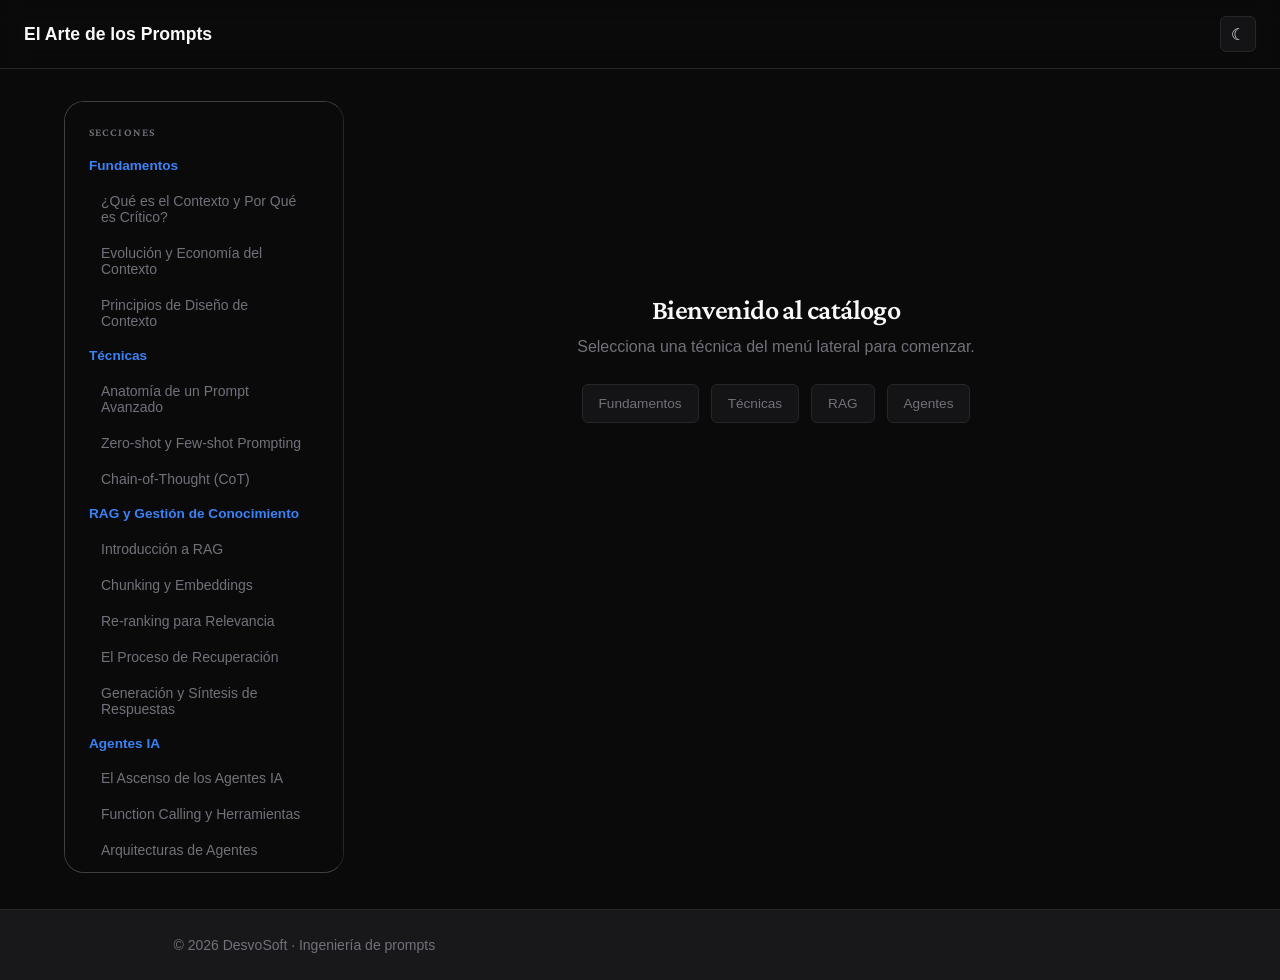
==== commit dcc023a4: "Fix markdown in deepDive; add particles background to content.html" ====
--- a/content.html
+++ b/content.html
@@ -297,6 +297,32 @@
     }
     .empty .quick-links a:hover { border-color: var(--accent); color: var(--accent); }
 
+    /* Particles background */
+    .particles {
+      position: fixed;
+      inset: 0;
+      pointer-events: none;
+      z-index: 0;
+      overflow: hidden;
+    }
+    .particle {
+      position: absolute;
+      width: 2px;
+      height: 2px;
+      border-radius: 50%;
+      opacity: 0;
+      animation: float 20s infinite linear;
+    }
+    .particle:nth-child(odd) { background: var(--accent); }
+    .particle:nth-child(even) { background: var(--success); }
+    @keyframes float {
+      0% { transform: translateY(100vh) rotate(0deg); opacity: 0; }
+      10% { opacity: 0.4; }
+      90% { opacity: 0.4; }
+      100% { transform: translateY(-100vh) rotate(720deg); opacity: 0; }
+    }
+    .layout { position: relative; z-index: 1; }
+
     /* Footer */
     .footer { padding: 1.5rem; text-align: center; border-top: 1px solid var(--border); color: var(--text-muted); font-size: 0.85rem; }
 
@@ -317,6 +343,8 @@
   </style>
 </head>
 <body>
+  <div class="particles" id="particles"></div>
+  
   <header class="header">
     <a href="index.html" class="logo">El Arte de los Prompts</a>
     <div class="header-right">
@@ -364,6 +392,22 @@
       root.setAttribute('data-theme', next);
       localStorage.setItem('theme', next);
       document.querySelector('.toggle').textContent = next === 'dark' ? '☾' : '☀';
+    }
+
+    // Particles
+    function createParticles() {
+      const container = document.getElementById('particles');
+      if (!container) return;
+      const colors = ['#3b82f6', '#10b981', '#60a5fa', '#34d399'];
+      for (let i = 0; i < 40; i++) {
+        const p = document.createElement('div');
+        p.className = 'particle';
+        p.style.left = Math.random() * 100 + '%';
+        p.style.animationDelay = Math.random() * 20 + 's';
+        p.style.animationDuration = (15 + Math.random() * 10) + 's';
+        p.style.background = colors[Math.floor(Math.random() * colors.length)];
+        container.appendChild(p);
+      }
     }
 
     // Data
@@ -424,7 +468,7 @@
       });
     }
 
-    // Simple markdown: **bold** and *italic*
+    // Markdown rendering: **bold**, *italic*, `code`
     function renderMd(text) {
       if (!text) return '';
       return text
@@ -481,7 +525,7 @@
           if (sec.deepDive) {
             content += `<div class="deep-dive"><h3>${sec.deepDive.title}</h3><ul>`;
             for (const item of sec.deepDive.items) {
-              content += `<li>${item}</li>`;
+              content += `<li>${renderMd(item)}</li>`;
             }
             content += `</ul></div>`;
           }
@@ -595,6 +639,7 @@
 
     // Init
     initTheme();
+    createParticles();
     loadData().then(() => {
       renderMenu();
       handleUrlParams();
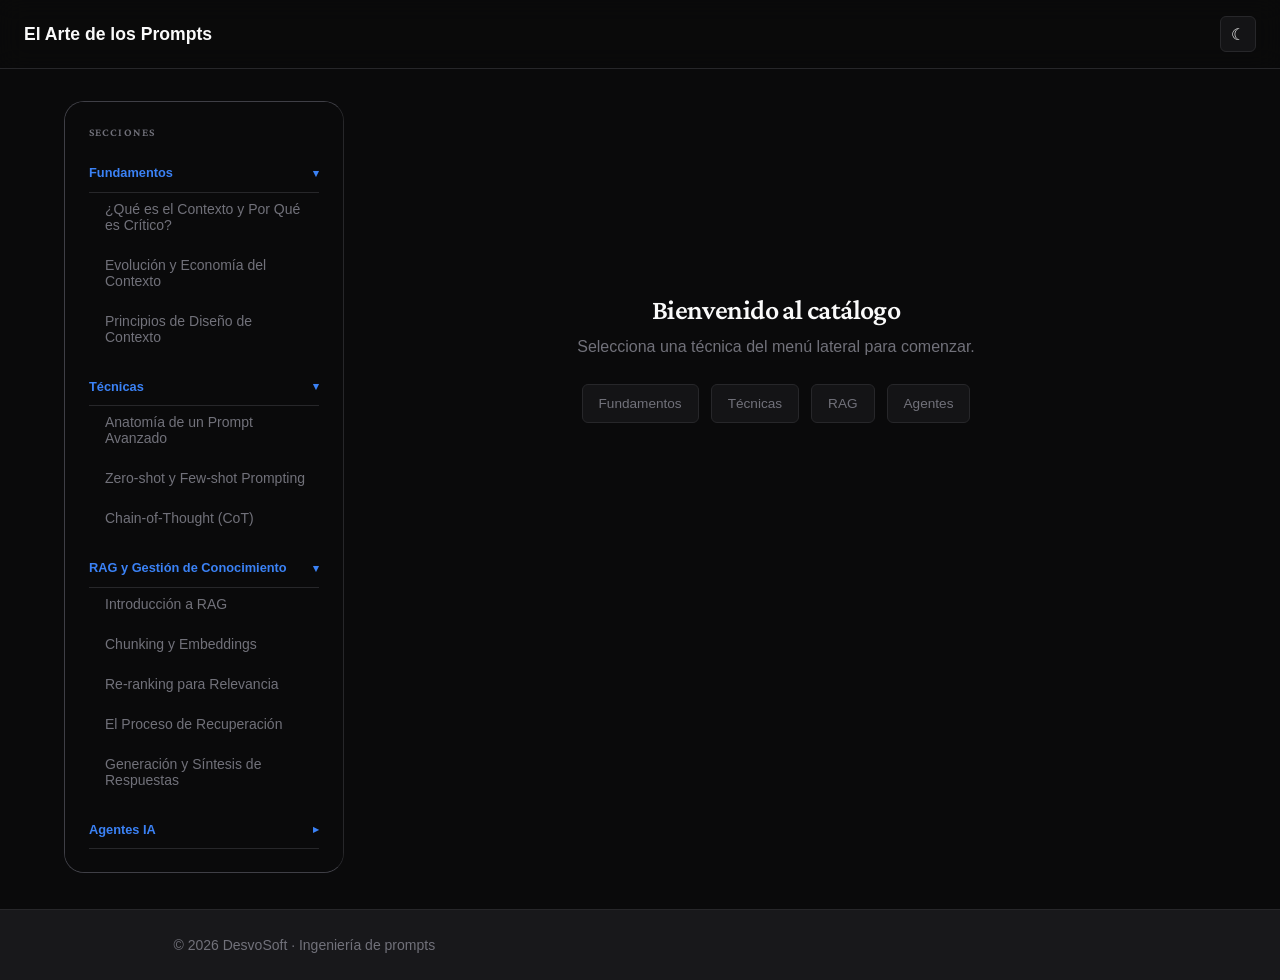
==== commit 15ddbfdf: "Remove Futuro from landing; collapsible menu sections in content (first 3 open)" ====
--- a/content.html
+++ b/content.html
@@ -113,14 +113,23 @@
       margin-bottom: 1rem;
       font-weight: 600;
     }
-    .menu { list-style: none; }
-    .menu-section { margin-bottom: 1.5rem; }
+    .menu { list-style: }
+    .menu-section { margin-bottom: 0.5rem; }
     .menu-header {
-      font-size: 0.85rem;
+      display: flex;
+      justify-content: space-between;
+      align-items: center;
+      font-size: 0.8rem;
       font-weight: 600;
       color: var(--accent);
-      margin-bottom: 0.5rem;
-    }
+      padding: 0.5rem 0;
+      cursor: pointer;
+      border-bottom: 1px solid var(--border);
+    }
+    .menu-header:hover { opacity: 0.8; }
+    .menu-arrow { font-size: 0.7rem; transition: transform 0.2s; }
+    .menu-content { overflow: hidden; }
+    .menu li { margin-bottom: 0.15rem; }
     .menu li { margin-bottom: 0.25rem; }
     .menu button {
       width: 100%;
@@ -399,7 +408,7 @@
       const container = document.getElementById('particles');
       if (!container) return;
       const colors = ['#3b82f6', '#10b981', '#60a5fa', '#34d399'];
-      for (let i = 0; i < 40; i++) {
+      for (let i = 0; i < 80; i++) {
         const p = document.createElement('div');
         p.className = 'particle';
         p.style.left = Math.random() * 100 + '%';
@@ -421,50 +430,79 @@
           flatTopics.push({ section: s, topic: t });
         });
       });
-      // Load detailed lessons
-      await loadDetailedLessons();
-    }
-
-    // Detailed lessons from /content/
+      // Detailed lessons loaded on demand via loadDetailedLesson(id)
+    }
+
+    // Detailed lessons cached
     let detailedLessons = {};
-    async function loadDetailedLessons() {
+
+    // Load single detailed lesson on demand
+    async function loadDetailedLesson(id) {
+      if (detailedLessons[id]) return detailedLessons[id];
       try {
         const idxRes = await fetch('content/index.json');
         const idx = await idxRes.json();
-        for (const mod of idx.modules) {
-          try {
-            const modRes = await fetch('content/module-' + mod.id + '.json');
-            const modData = await modRes.json();
-            for (const lesson of modData.lessons) {
-              detailedLessons[lesson.id] = lesson;
-            }
-          } catch (e) {
-            console.log('Module ' + mod.id + ' not found');
-          }
-        }
+        const mod = idx.modules.find(m => m.id === id);
+        if (!mod) return null;
+        const modRes = await fetch('content/module-' + id + '.json');
+        const modData = await modRes.json();
+        for (const lesson of modData.lessons) {
+          detailedLessons[lesson.id] = lesson;
+        }
+        return detailedLessons[id] || null;
       } catch (e) {
-        console.log('content/index.json not found');
+        console.log('Lesson ' + id + ' not found');
+        return null;
       }
     }
 
-    // Render menu
+    // Render menu with collapsible sections
     function renderMenu() {
       const menu = document.getElementById('menu');
       menu.innerHTML = '';
-      sections.forEach(section => {
-        const li = document.createElement('li');
-        li.className = 'menu-section';
-        li.innerHTML = '<div class="menu-header">' + section.title + '</div>';
+      sections.forEach((section, idx) => {
+        const sectionDiv = document.createElement('div');
+        sectionDiv.className = 'menu-section';
+        
+        // Header (clickable to collapse/expand)
+        const header = document.createElement('div');
+        header.className = 'menu-header';
+        header.innerHTML = `<span>${section.title}</span><span class="menu-arrow">▾</span>`;
+        header.style.cursor = 'pointer';
+        header.onclick = () => {
+          const content = sectionDiv.querySelector('.menu-content');
+          const arrow = header.querySelector('.menu-arrow');
+          const isOpen = content.style.display !== 'none';
+          content.style.display = isOpen ? 'none' : 'block';
+          arrow.textContent = isOpen ? '▸' : '▾';
+        };
+        
+        // Content (topic list)
+        const content = document.createElement('div');
+        content.className = 'menu-content';
+        
         const ul = document.createElement('ul');
         ul.className = 'menu';
         section.topics.forEach(topic => {
+          const li = document.createElement('li');
           const btn = document.createElement('button');
           btn.textContent = topic.title;
+          btn.style.paddingLeft = '1rem';
           btn.onclick = () => renderTopic(topic.id);
-          ul.appendChild(btn);
+          li.appendChild(btn);
+          ul.appendChild(li);
         });
-        li.appendChild(ul);
-        menu.appendChild(li);
+        content.appendChild(ul);
+        
+        sectionDiv.appendChild(header);
+        sectionDiv.appendChild(content);
+        menu.appendChild(sectionDiv);
+        
+        // Auto-collapse sections after first
+        if (idx > 2) {
+          content.style.display = 'none';
+          sectionDiv.querySelector('.menu-arrow').textContent = '▸';
+        }
       });
     }
 
@@ -478,7 +516,7 @@
     }
 
     // Render topic
-    function renderTopic(id) {
+    async function renderTopic(id) {
       const entry = flatTopics.find(e => e.topic.id === id);
       if (!entry) {
         // Fallback: try to render basic topic without detailed lesson
@@ -498,8 +536,8 @@
         event.target.classList.add('active');
       }
 
-      // Check for detailed lesson content
-      const lesson = detailedLessons[id];
+      // Load detailed lesson on demand
+      const lesson = await loadDetailedLesson(id);
       const main = document.getElementById('main');
       
       let content = `
@@ -511,10 +549,7 @@
         <article class="technique">
           <h1>${topic.title}</h1>
           <p class="summary">${topic.summary || ''}</p>
-          <div class="meta">
-            <span>${topic.difficulty || ''}</span>
-          </div>
-      `;
+`;
 
       // If detailed lesson exists, render rich content
       if (lesson && lesson.sections) {
@@ -604,9 +639,6 @@
         <article class="technique">
           <h1>${topic.title}</h1>
           <p class="summary">${topic.summary || ''}</p>
-          <div class="meta">
-            <span>${topic.difficulty || ''}</span>
-          </div>
           ${topic.definition ? `<div class="section"><h2>Definición</h2><p>${topic.definition}</p></div>` : ''}
           ${topic.when ? `<div class="section"><h2>Cuándo usarla</h2><p>${topic.when}</p></div>` : ''}
           ${topic.steps && topic.steps.length ? `<div class="section"><h2>Pasos</h2><ul>${topic.steps.map(s => '<li>'+s+'</li>').join('')}</ul></div>` : ''}
